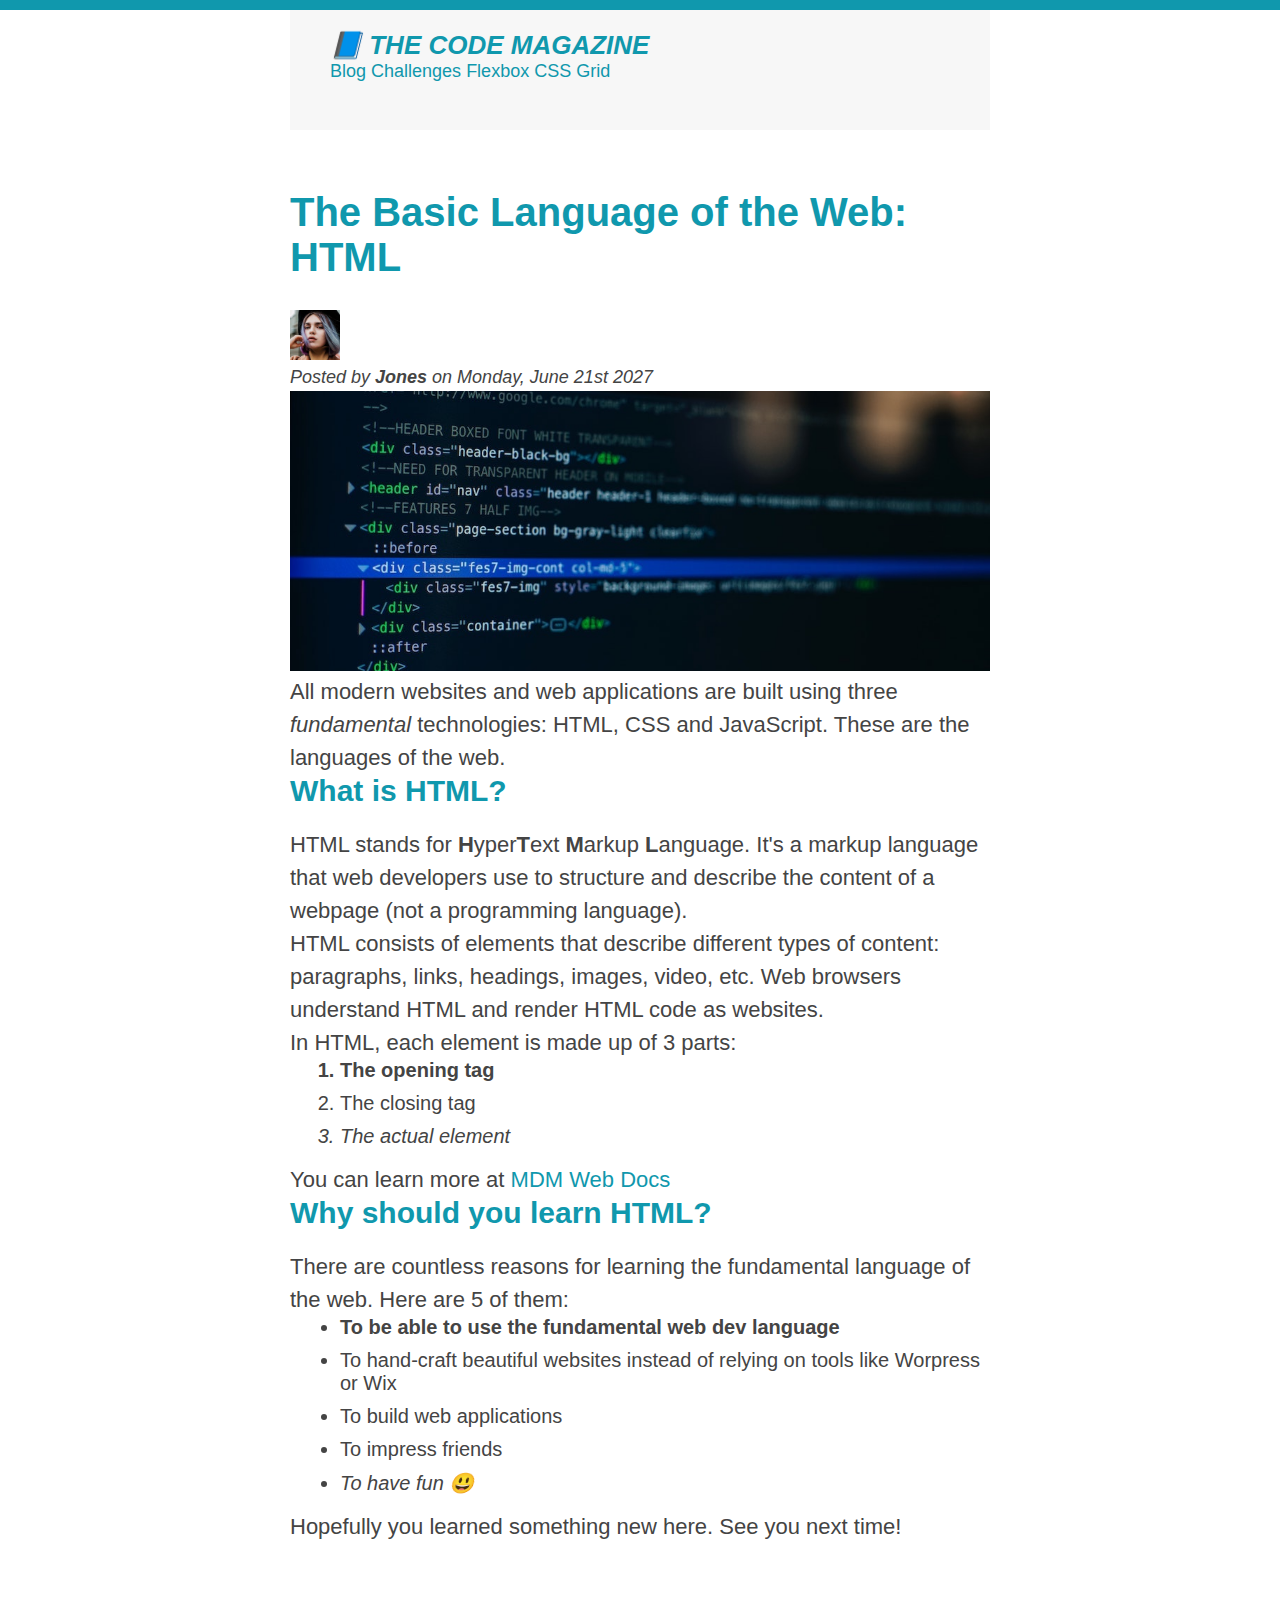
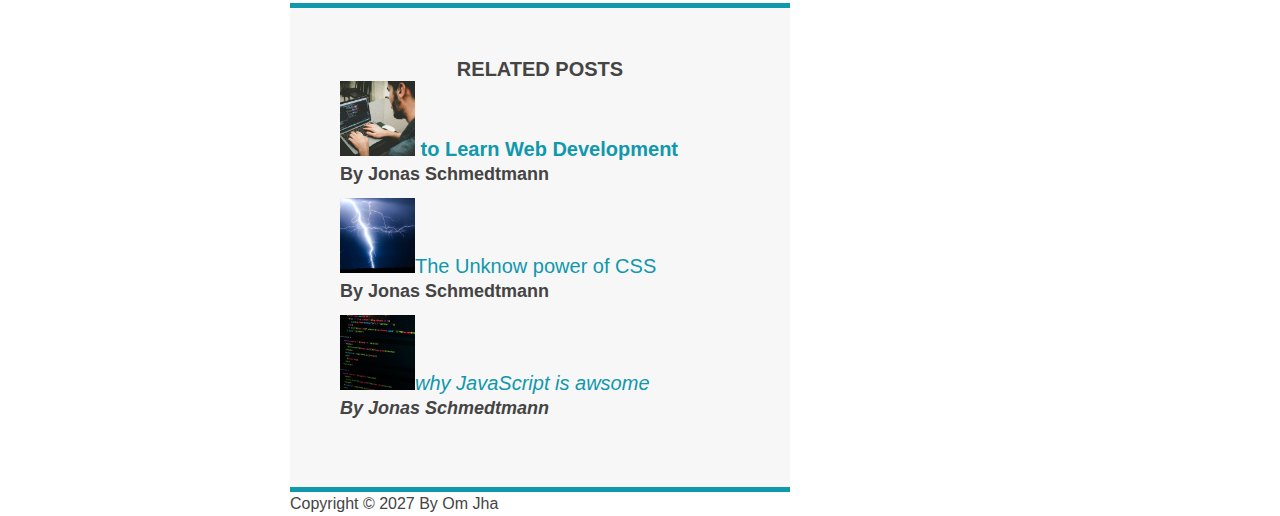
==== 02-HTML-Fundamentals/index.html @ e9363a64 "basic tags" ====
<!DOCTYPE html>
<html lang="en">
  <head>
    <link href="style.css" rel="stylesheet"/>
    <meta charset="UTF-8" />
    <meta http-equiv="X-UA-Compatible" content="IE=edge" />
    <meta name="viewport" content="width=device-width, initial-scale=1.0" />
    <title>Document</title>
  </head>
  <body>
    <!--Comments go here-->
  <div class="container">
  <header class="main-header">
    <h1>📘 The Code Magazine</h1>
    <nav>
    <a href="blog.html">Blog</a>
    <a href="#">Challenges</a>
    <a href="#">Flexbox</a>
    <a href="#">CSS Grid</a>
    </nav>
  </header>
  <article>
    <header class="post-header">
    <h2>The Basic Language of the Web: HTML</h2>
    <img src="img/laura-jones.jpg" alt="Author of this article" width="50" height="50" />
    <p id="author">Posted by <strong> Jones</strong> on Monday, June 21st 2027</p>
 <img src="img/post-img.jpg" alt="HTML code on Screen" width="500" height="200" class="post-img"/>
</header>
    <p>
      All modern websites and web applications are built using three
      <em>fundamental</em>
      technologies: HTML, CSS and JavaScript. These are the languages of the
      web.
    </p>
    <h3>What is HTML?</h3>
    <p>
      HTML stands for <strong>H</strong>yper<strong>T</strong>ext
      <strong>M</strong>arkup <strong>L</strong>anguage. It's a markup language
      that web developers use to structure and describe the content of a webpage
      (not a programming language).
    </p>
    <p>
      HTML consists of elements that describe different types of content:
      paragraphs, links, headings, images, video, etc. Web browsers understand
      HTML and render HTML code as websites.
    </p>

    <p>In HTML, each element is made up of 3 parts:</p>
    <ol>
      <li>The opening tag</li>
      <li>The closing tag</li>
      <li>The actual element</li>
    </ol>
  <p>You can learn more at <a href="https://developer.mozilla.org/en-US/docs/Web/HTML" target="_blank">MDM Web Docs</a></p>  
    <h3>Why should you learn HTML?</h3>

    <p>
      There are countless reasons for learning the fundamental language of the
      web. Here are 5 of them: </p> 
      <ul>
        <li>To be able to use the fundamental web dev language</li>
        <li>To hand-craft beautiful websites instead of relying on tools like Worpress or Wix </li>
        <li>To build web applications  </li>
        <li>To impress friends</li>
        <li>To have fun 😃</li>
      </ul>
     
      
      
     <p>Hopefully you learned something new here. See you next time!</p> 
    </p>
  </article>
  <aside>
    <h4>Related Posts</h4>
    <ul class="related">
      <li><img src="img/related-1.jpg" alt="Related 1 Image" height="75" width="75"/><a href="#">
        to Learn Web Development</a> 
        <p class="related-author">By Jonas Schmedtmann</p></li>
        <li><img src="img/related-2.jpg" alt="Related 1 Image" height="75" width="75"/><a href="#">The Unknow power of CSS</a> 
          <p class="related-author">By Jonas Schmedtmann</p></li>
          <li><img src="img/related-3.jpg" alt="Related 1 Image" height="75" width="75"/><a href="#">why JavaScript is awsome</a> 
            <p class="related-author">By Jonas Schmedtmann</p></li>
    </ul>
  </aside>
  <footer><p id="copyright">Copyright &copy; 2027 By Om Jha</p></footer>
</div>
  </body>
</html>
---- 02-HTML-Fundamentals/style.css ----
* {
  padding: 0px;
  margin: 0px;
}

body {
  font-family: sans-serif;
  color: #444;
  border-top: 10px solid #1098ad;
}

.container {
  width: 700px;
  margin: 0 auto;
}

.main-header {
  background-color: #f7f7f7;
  padding: 20px 40px;
  margin-bottom: 60px;
  height: 80px;
}

.post_header {
  margin-bottom: 40px;
}

nav {
  font-size: 18px;
}

article {
  margin-bottom: 60px;
}

aside {
  background-color: #f7f7f7;
  border-top: 5px solid #1098ad;
  border-bottom: 5px solid #1098ad;
  padding: 50px 0px;
  width: 500px;
}

h1,
h2,
h3 {
  color: #1098ad;
}

h1 {
  font-size: 26px;
  text-transform: uppercase;
  font-style: italic;
}

h2 {
  font-size: 40px;
  margin-bottom: 30px;
}

h3 {
  font-size: 30px;
  margin-bottom: 20px;
}

h4 {
  font-size: 20px;
  text-transform: uppercase;
  text-align: center;
}

p {
  font-size: 22px;
  line-height: 1.5;
}

li {
  font-size: 20px;
  margin-bottom: 10px;
}
li:last-child {
  margin-bottom: 0;
  margin-bottom: 15px;
}

ul,
ol {
  margin-left: 50px;
  margin-bottom: 15px;
}

/* footer p {
  font-size: 16px;
} */

/*article header p {
  font-style: italic;
}*/
/*Difference b/w ID and class. ID should be unique through out the one HTML File. so if want to
reuse the same CSS properties go for class Defination
*/
#author {
  font-style: italic;
  font-size: 18px;
}

#copyright {
  font-size: 16px;
}

.related-author {
  font-size: 18px;
  font-weight: bold;
}

.related {
  list-style: none;
}

li:first-child {
  font-weight: bold;
}

li:last-child {
  font-style: italic;
}

/*This is a misconception. This won't work*/
article p:first-child {
  color: red;
}

/*Styling Links*/
a:link {
  color: #1098ad;
  text-decoration: none;
}

a:visited {
  color: #1098ad;
}

a:hover {
  color: orangered;
  font-weight: bold;
  text-decoration: underline orange;
}

a:active {
  background-color: black;
  font-style: italic;
}

.post-img {
  width: 100%;
  height: auto;
}
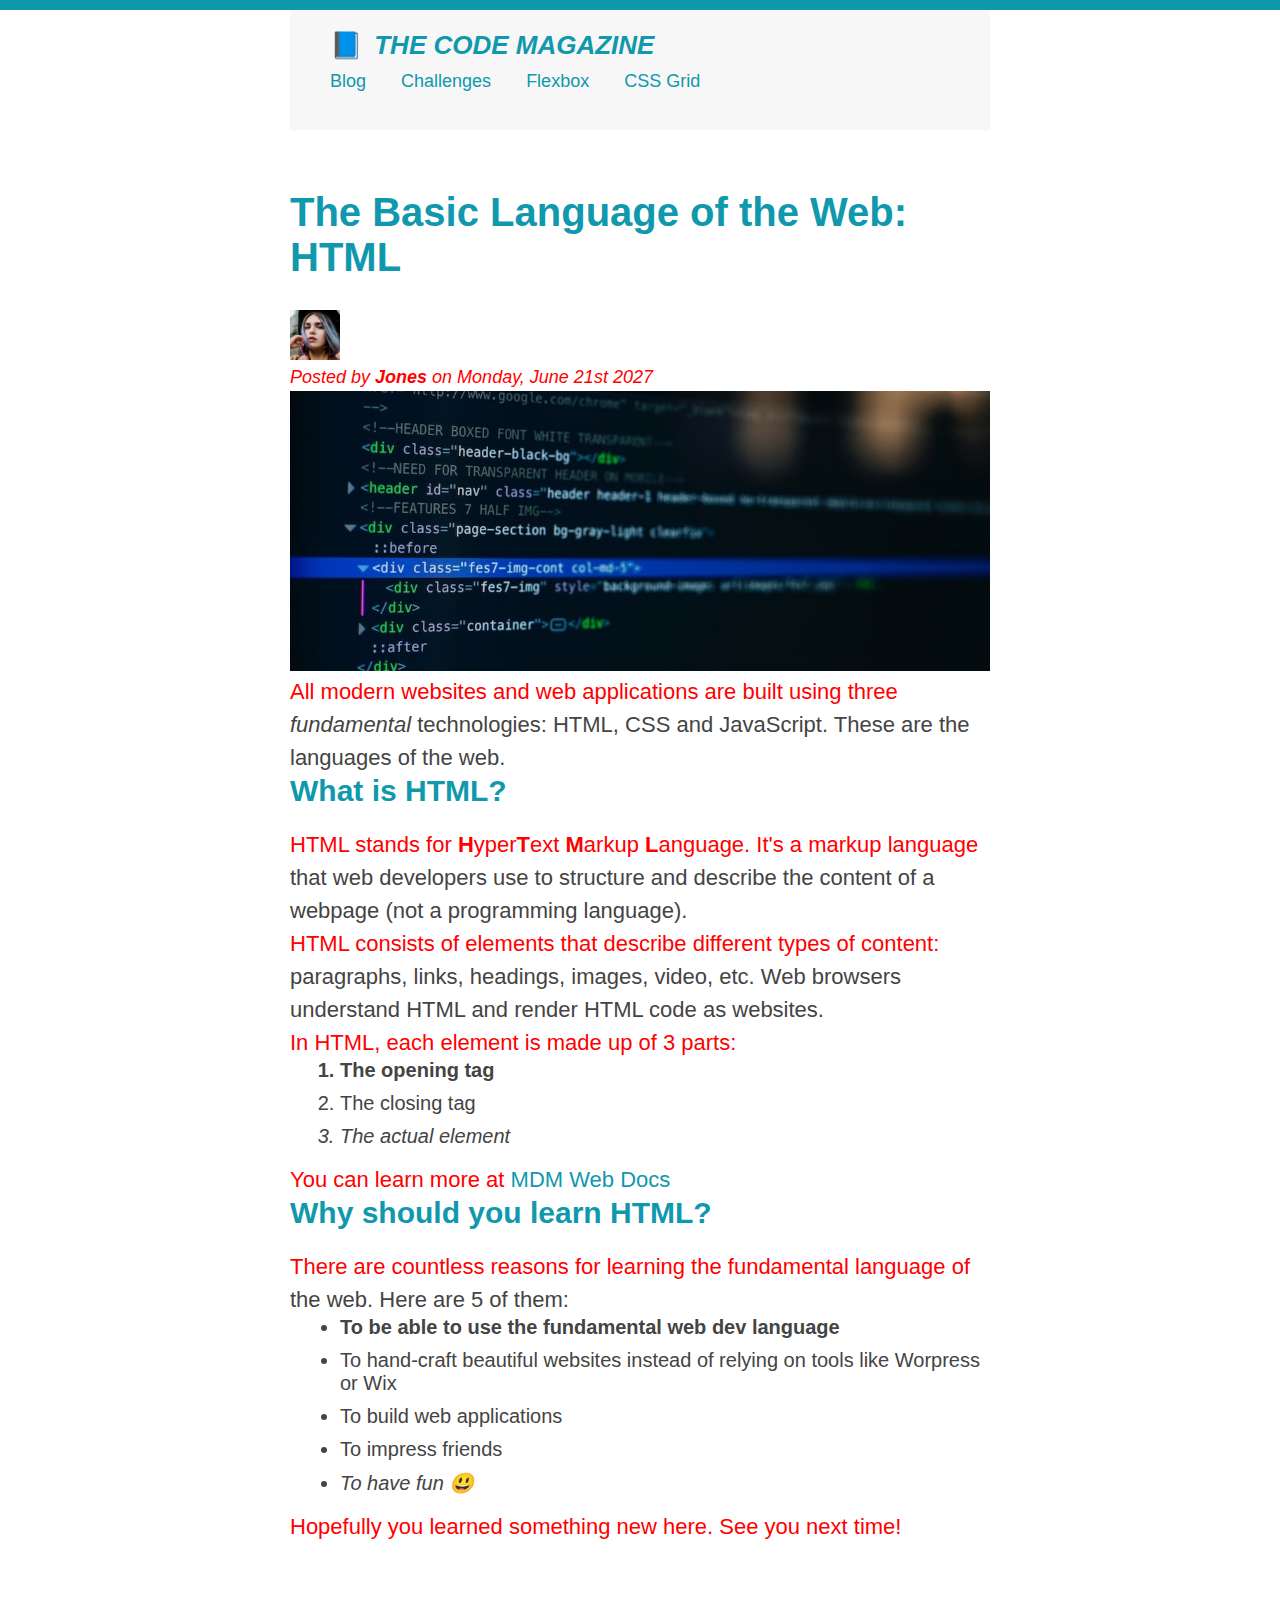
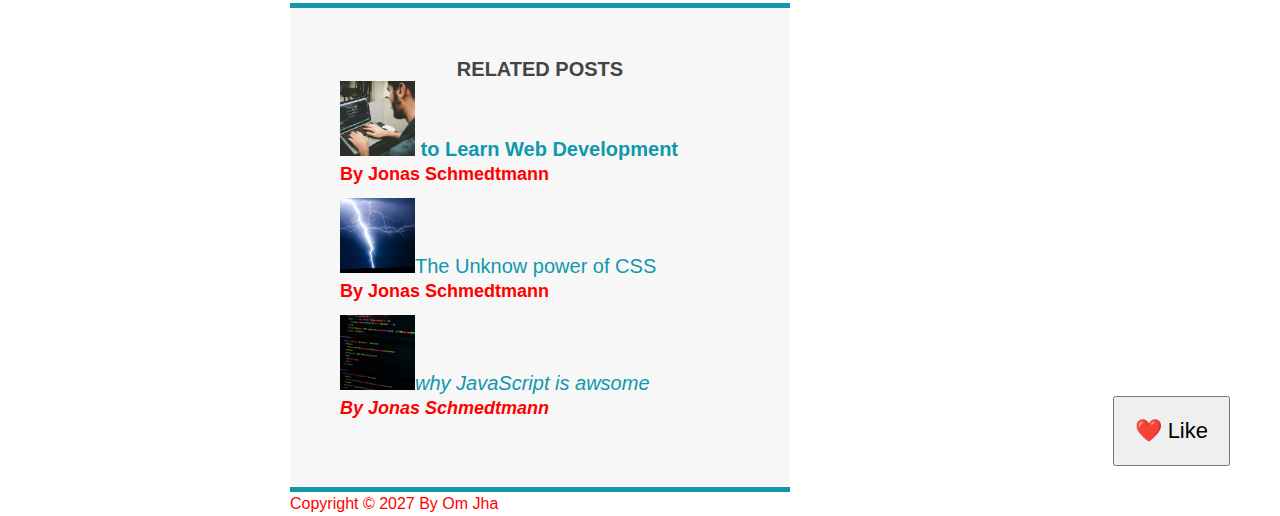
==== commit a3eef84a: "more fundamental changes" ====
--- a/02-HTML-Fundamentals/index.html
+++ b/02-HTML-Fundamentals/index.html
@@ -25,6 +25,7 @@
     <img src="img/laura-jones.jpg" alt="Author of this article" width="50" height="50" />
     <p id="author">Posted by <strong> Jones</strong> on Monday, June 21st 2027</p>
  <img src="img/post-img.jpg" alt="HTML code on Screen" width="500" height="200" class="post-img"/>
+ <button>❤️ Like</button>
 </header>
     <p>
       All modern websites and web applications are built using three
@@ -84,5 +85,6 @@
   </aside>
   <footer><p id="copyright">Copyright &copy; 2027 By Om Jha</p></footer>
 </div>
+
   </body>
 </html>
--- a/02-HTML-Fundamentals/style.css
+++ b/02-HTML-Fundamentals/style.css
@@ -7,6 +7,7 @@
   font-family: sans-serif;
   color: #444;
   border-top: 10px solid #1098ad;
+  position: relative;
 }
 
 .container {
@@ -155,3 +156,27 @@
   width: 100%;
   height: auto;
 }
+
+nav a:link {
+  margin-right: 30px;
+  margin-top: 10px;
+  display: inline-block;
+}
+
+button {
+  font-size: 22px;
+  padding: 20px;
+  cursor: pointer;
+  position: absolute;
+  bottom: 50px;
+  right: 50px;
+}
+
+h1::first-letter {
+  font-style: normal;
+  margin-right: 5px;
+}
+
+p::first-line {
+  color: red;
+}
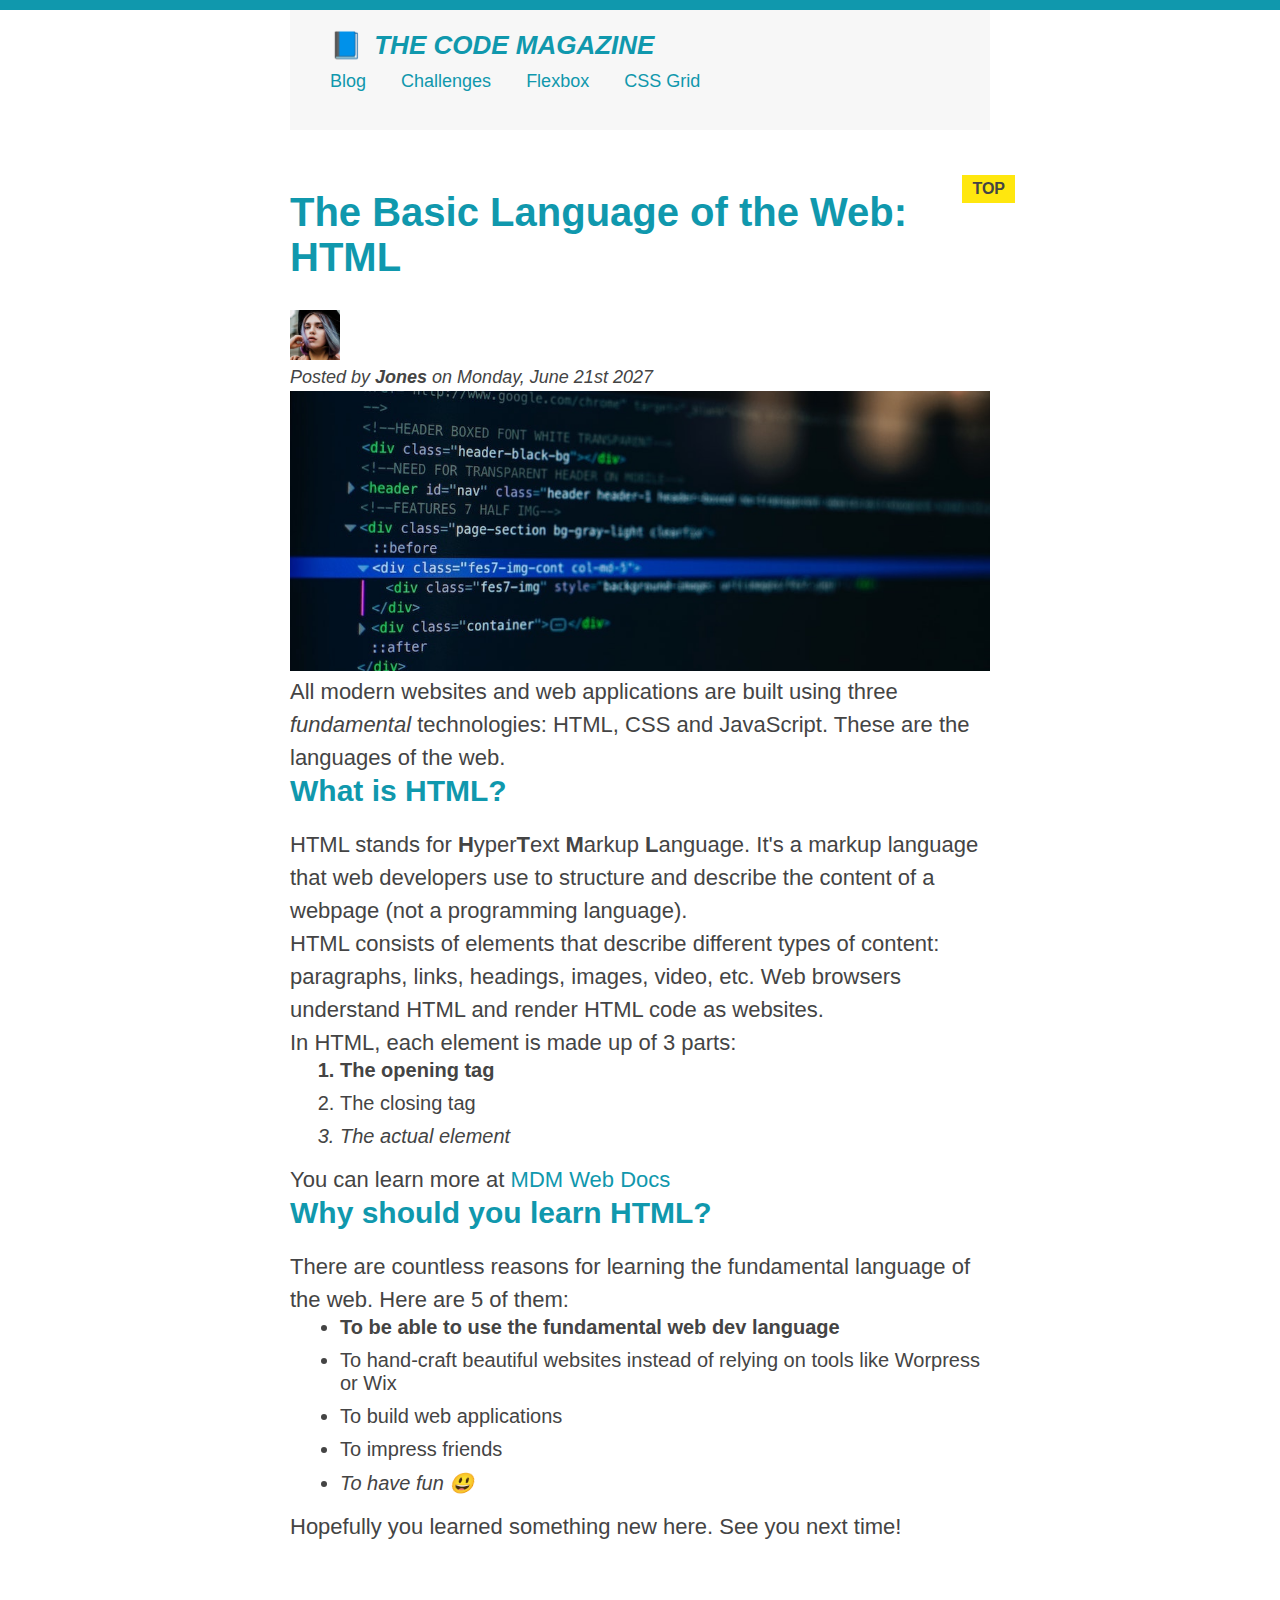
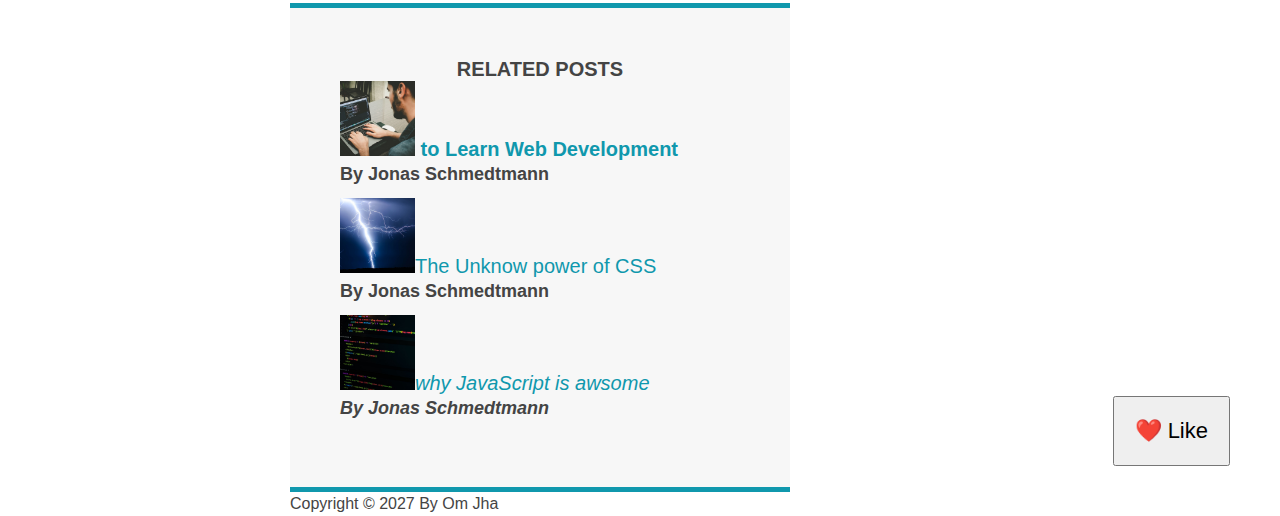
==== commit 438399d7: "CONTINUE CSS" ====
--- a/02-HTML-Fundamentals/index.html
+++ b/02-HTML-Fundamentals/index.html
@@ -17,7 +17,7 @@
     <a href="#">Challenges</a>
     <a href="#">Flexbox</a>
     <a href="#">CSS Grid</a>
-    </nav>
+    </nav>  
   </header>
   <article>
     <header class="post-header">
--- a/02-HTML-Fundamentals/style.css
+++ b/02-HTML-Fundamentals/style.css
@@ -177,6 +177,24 @@
   margin-right: 5px;
 }
 
-p::first-line {
-  color: red;
-}
+h3 + p::first-line {
+  /* color: red; */
+}
+
+h2 {
+  position: relative;
+  /* background-color: pink; */
+}
+
+h2::after {
+  content: "TOP";
+  color: #444;
+  background-color: #ffe70e;
+  font-size: 16px;
+  font-weight: bold;
+  display: inline-block;
+  padding: 5px 10px;
+  position: absolute;
+  top: -15px;
+  right: -25px;
+}
